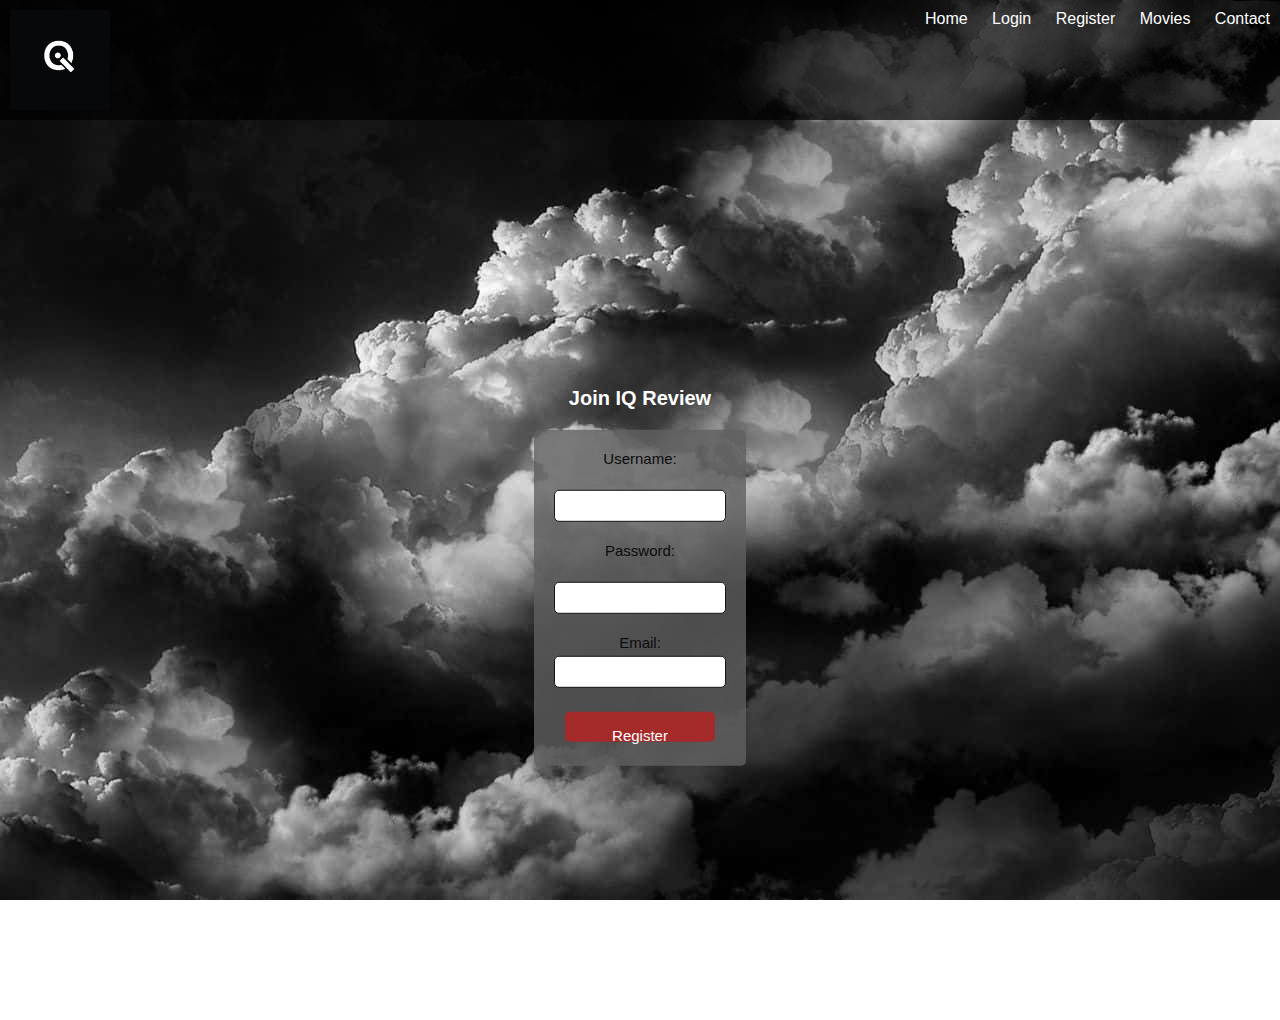
==== Registration.html @ 882ead27 "All files are added" ====
<!DOCTYPE html>
<html lang="en">
<head>
    <meta charset="UTF-8">
    <meta name="viewport" content="width=device-width, initial-scale=1.0">
    <link rel="stylesheet" href="stylereg.css">
    <style>
        body {
            margin: 0;
            padding: 0;
            background: url('background.jpg') no-repeat center center fixed;
            background-size: cover;
            font-family: 'Arial', sans-serif;
        }

        nav {
            background-color: rgba(0, 0, 0, 0.7);
            overflow: hidden;
            text-align: right;
        }

        nav img {
            width: 100px;
            height: auto;
            display: inline-block;
            padding: 10px;
        }

        nav ul {
            list-style-type: none;
        }

        nav ul li {
            display: inline-block;
            padding: 10px;
        }

        nav ul li a {
            color: white;
            text-decoration: none;
        }

        .hero {
            width: 100%;
            height: 100vh;
            overflow: hidden;
            position: relative;
        }

        .hero video {
            min-width: 100%;
            min-height: 100%;
            position: absolute;
            top: 50%;
            left: 50%;
            transform: translate(-50%, -50%);
            z-index: -1;
        }

        .content {
            text-align: center;
            position: absolute;
            top: 50%;
            left: 50%;
            transform: translate(-50%, -50%);
        }

        .content h1 {
            font-size: 20px;
            color: white;
            margin-bottom: 20px;
        }

        .content form {
            background-color: rgba(96, 96, 96, 0.8);
            padding: 20px;
            border-radius: 5px;
            z-index: 1;
        }

        label {
            font-size: 15px;
            margin-bottom: 10px;
            color: rgb(12, 12, 12);
        }

        input[type="text"],
        input[type="password"],
        input[type="email"] {
            width: 150px;
            height: 10px;
            border: 1px solid #161515;
            border-radius: 5px;
            padding-left: 10px;
            margin-bottom: 20px;
        }

        button[type="submit"] {
            width: 150px;
            height: 13px;
            background-color: brown;
            color: white;
            border: none;
            border-radius: 5px;
            cursor: pointer;
            font-size: 15px;
        }

        button[type="submit"]:hover {
            background-color: #663300;
        }
    </style>
    <title>Register</title>
</head>
<body>
    <nav>
        <img src="images.jpg" alt="Logo">
        <ul>
            <li><a href="index.html">Home</a></li>
            <li><a href="login.html">Login</a></li>
            <li><a href="registration.html">Register</a></li>
            <li><a href="movies.html">Movies</a></li>
            <li><a href="contact.html">Contact</a></li>
        </ul>
    </nav>
    <div class="hero">
        <video autoplay muted loop id="background-video">
            <source src="video.mp4" type="video/mp4">
        </video>
        <div class="content">
             <h1>Join IQ Review</h1>
                <form>
                    <label for="username">Username:</label><br>
                    <input type="text" id="username" name="username"><br>
                    <label for="password">Password:</label><br>
                    <input type="password" id="password" name="password"><br>
		    <label for="email">Email:</label>
		    <input type="email" id="email" name="email" required><br>
                    <button type="submit">Register</button>
                </form>
        </div>
    </div>
</body>
</html>
---- stylereg.css ----
body {
    margin: 0;
    padding: 0;
    font-family: Arial, sans-serif;
}

/* Navigation */
nav {
    background-color: #333;
    overflow: hidden;
}

nav img {
    width: 100px;
    height: auto;
    float: left;
    padding: 10px;
}

nav ul {
    list-style-type: none;
    float: right;
    margin: 0;
    padding: 0;
}

nav ul li {
    display: inline;
    padding: 10px;
}

nav ul li a {
    color: white;
    text-decoration: none;
}

/* Hero Section */
.hero {
    width: 100%;
    height: 100vh;
    overflow: hidden;
    position: relative;
}

#background-video {
    min-width: 100%;
    min-height: 100%;
    position: absolute;
    top: 50%;
    left: 50%;
    transform: translate(-50%, -50%);
    z-index: -1;
}

.content {
    text-align: center;
    position: absolute;
    top: 50%;
    left: 50%;
    transform: translate(-50%, -50%);
}

.content h1 {
    font-size: 48px;
    color: rgb(234, 223, 223);
    margin-bottom: 20px;
}

.content form {
    display: inline-block;
}

.content label {
    display: block;
    margin-bottom: 5px;
}

.content input {
    width: 100%;
    padding: 10px;
    margin-bottom: 20px;
    border: 1px solid #ccc;
    border-radius: 3px;
}

.content button {
    background-color: #4CAF50;
    color: rgb(242, 236, 236);
    padding: 15px 32px;
    text-align: center;
    text-decoration: none;
    display: inline-block;
    font-size: 16px;
    margin: 4px 2px;
    cursor: pointer;
    border: none;
}
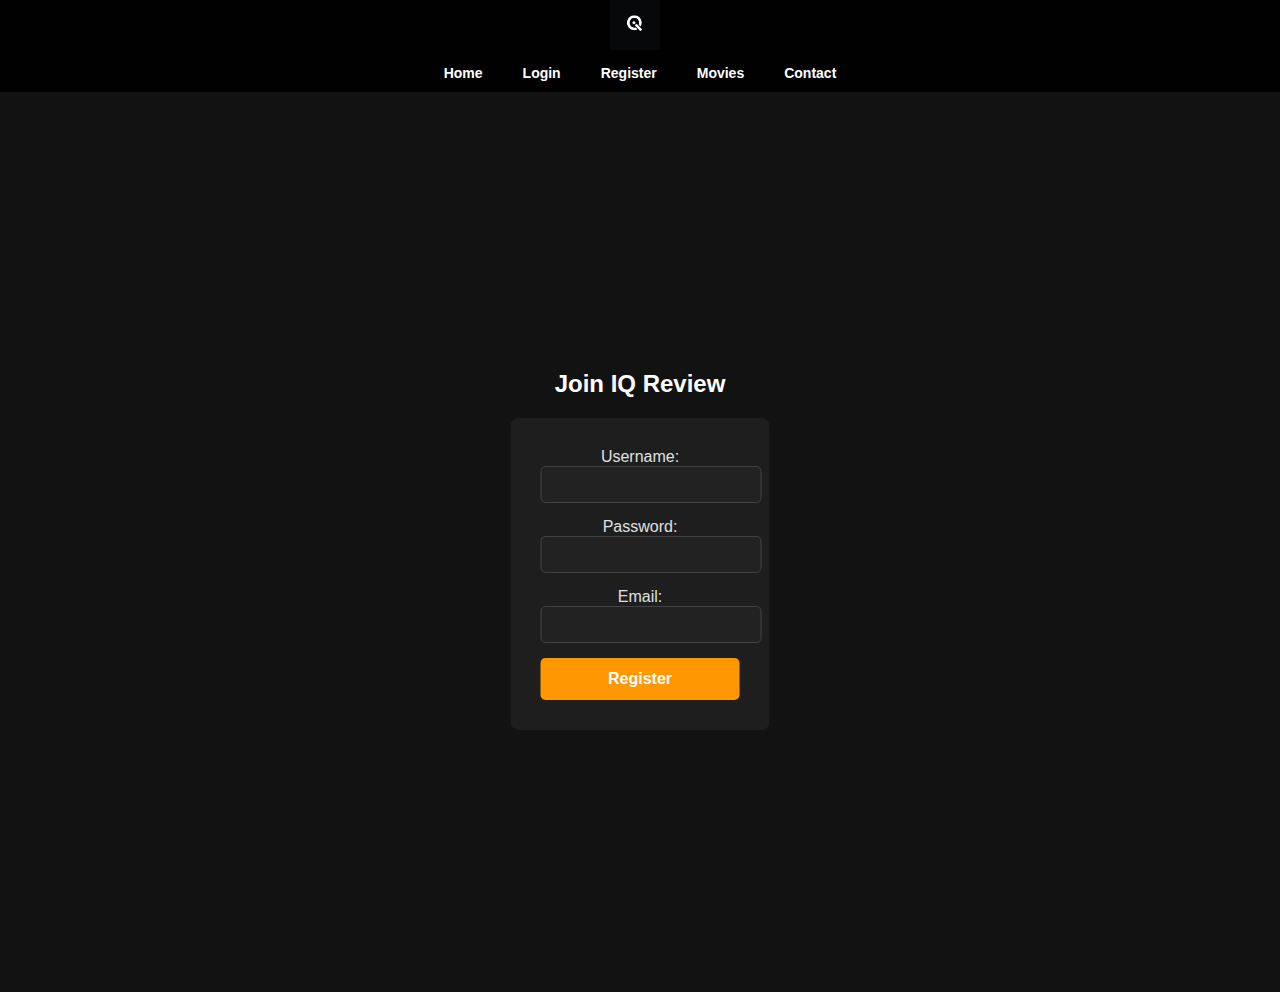
==== commit ebaceec2: "First Commit" ====
--- a/Registration.html
+++ b/Registration.html
@@ -1,33 +1,39 @@
 <!DOCTYPE html>
 <html lang="en">
+
 <head>
     <meta charset="UTF-8">
+    <meta http-equiv="X-UA-Compatible" content="IE=edge">
     <meta name="viewport" content="width=device-width, initial-scale=1.0">
-    <link rel="stylesheet" href="stylereg.css">
+
     <style>
         body {
             margin: 0;
             padding: 0;
-            background: url('background.jpg') no-repeat center center fixed;
-            background-size: cover;
+            background-color: #121212;
             font-family: 'Arial', sans-serif;
+            color: white;
         }
 
         nav {
-            background-color: rgba(0, 0, 0, 0.7);
+            background-color: rgba(0, 0, 0, 0.9);
             overflow: hidden;
-            text-align: right;
+            text-align: center;
         }
 
         nav img {
-            width: 100px;
+            width: 50px;
             height: auto;
-            display: inline-block;
-            padding: 10px;
+            margin-right: 10px;
         }
 
         nav ul {
             list-style-type: none;
+            padding: 0;
+            margin: 0;
+            display: flex;
+            justify-content: center;
+            align-items: center;
         }
 
         nav ul li {
@@ -38,23 +44,19 @@
         nav ul li a {
             color: white;
             text-decoration: none;
+            padding: 10px;
+            font-size: 14px;
+            font-weight: bold;
+        }
+
+        nav ul li a:hover {
+            color: #ff9800;
         }
 
         .hero {
             width: 100%;
             height: 100vh;
-            overflow: hidden;
             position: relative;
-        }
-
-        .hero video {
-            min-width: 100%;
-            min-height: 100%;
-            position: absolute;
-            top: 50%;
-            left: 50%;
-            transform: translate(-50%, -50%);
-            z-index: -1;
         }
 
         .content {
@@ -66,52 +68,52 @@
         }
 
         .content h1 {
-            font-size: 20px;
-            color: white;
+            font-size: 24px;
             margin-bottom: 20px;
         }
 
         .content form {
-            background-color: rgba(96, 96, 96, 0.8);
-            padding: 20px;
-            border-radius: 5px;
-            z-index: 1;
+            background-color: rgba(32, 32, 32, 0.9);
+            padding: 30px;
+            border-radius: 8px;
         }
 
         label {
-            font-size: 15px;
-            margin-bottom: 10px;
-            color: rgb(12, 12, 12);
+            font-size: 16px;
+            color: #e0e0e0;
         }
 
         input[type="text"],
         input[type="password"],
         input[type="email"] {
-            width: 150px;
-            height: 10px;
-            border: 1px solid #161515;
+            width: 100%;
+            padding: 10px;
+            border: 1px solid #444;
             border-radius: 5px;
-            padding-left: 10px;
-            margin-bottom: 20px;
+            margin-bottom: 15px;
+            background-color: #222;
+            color: white;
         }
 
         button[type="submit"] {
-            width: 150px;
-            height: 13px;
-            background-color: brown;
+            width: 100%;
+            padding: 12px;
+            background-color: #ff9800;
             color: white;
             border: none;
             border-radius: 5px;
             cursor: pointer;
-            font-size: 15px;
+            font-size: 16px;
+            font-weight: bold;
         }
 
         button[type="submit"]:hover {
-            background-color: #663300;
+            background-color: #e68900;
         }
     </style>
     <title>Register</title>
 </head>
+
 <body>
     <nav>
         <img src="images.jpg" alt="Logo">
@@ -124,21 +126,19 @@
         </ul>
     </nav>
     <div class="hero">
-        <video autoplay muted loop id="background-video">
-            <source src="video.mp4" type="video/mp4">
-        </video>
         <div class="content">
-             <h1>Join IQ Review</h1>
-                <form>
-                    <label for="username">Username:</label><br>
-                    <input type="text" id="username" name="username"><br>
-                    <label for="password">Password:</label><br>
-                    <input type="password" id="password" name="password"><br>
-		    <label for="email">Email:</label>
-		    <input type="email" id="email" name="email" required><br>
-                    <button type="submit">Register</button>
-                </form>
+            <h1>Join IQ Review</h1>
+            <form>
+                <label for="username">Username:</label><br>
+                <input type="text" id="username" name="username"><br>
+                <label for="password">Password:</label><br>
+                <input type="password" id="password" name="password"><br>
+                <label for="email">Email:</label><br>
+                <input type="email" id="email" name="email" required><br>
+                <button type="submit">Register</button>
+            </form>
         </div>
     </div>
 </body>
+
 </html>
